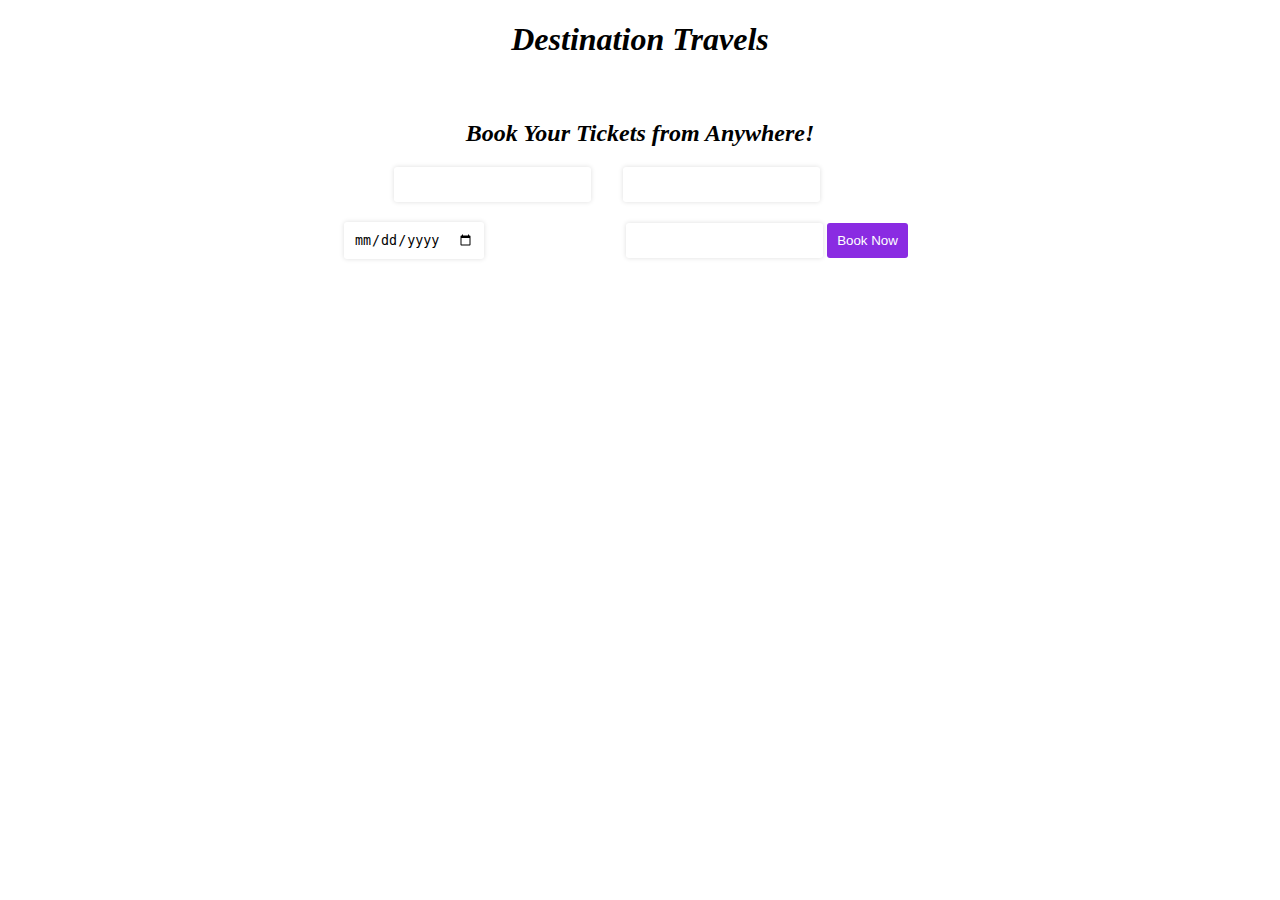
==== index.html @ 529f1e41 "Add files via upload" ====
<!DOCTYPE html>
<html>
<head>
	<title>Destination Vacations Co</title>
	<link rel="stylesheet" type="text/css" href="style.css">
</head>
<body background="Bus.jpg">
	<h1> Destination Travels </h1>
	<div class="container">
		<h2>Book Your Tickets from Anywhere!</h2>
		<div class="form">
			<label for="from">From:</label>
			<input type="text" id="from" name="from" required>
			<label for="to">To:</label>
			<input type="text" id="to" name="to" required>
			<label for="date">Date:</label>
			<input type="date" id="date" name="date" required>
			<label for="seats">Number of Seats:</label>
			<input type="number" id="seats" name="seats" min="1" required>
			<button onclick="bookTickets()">Book Now</button>
		</div>
	</div>
	<script src="script.js"></script>
</body>
</html>
---- style.css ----
body {
	font-family: "Poppins", sans-serif;
    font-size: 100%;
    font-weight: 400;
    font-size-adjust: none;
}

.container {
	margin: auto;
    box-sizing: border-box;
	width: 50%;
	padding: 20px;
	background-color: transparent;

}

h1, h2 {
	text-align: center;
	color: black;
	font-style: oblique ;
	font-family: cursive;
}

form {
	display: flex;
	flex-direction: column;
	align-items: center;
}

label {
	display: inline-block;
	margin-bottom: 10px;
	font-weight: bold;
	color: white;
}

input[type="text"], input[type="date"], input[type="number"] {
	padding: 10px;
	border: none;
	border-radius: 3px;
	box-shadow: 0px 0px 5px #ddd;
}

button {
	padding: 10px;
	margin-top: 20px;
	background-color:blueviolet;
	color: #fff;
	border: none;
	border-radius: 3px;
	cursor: pointer;
}

button:hover {
	background-color: black;
}
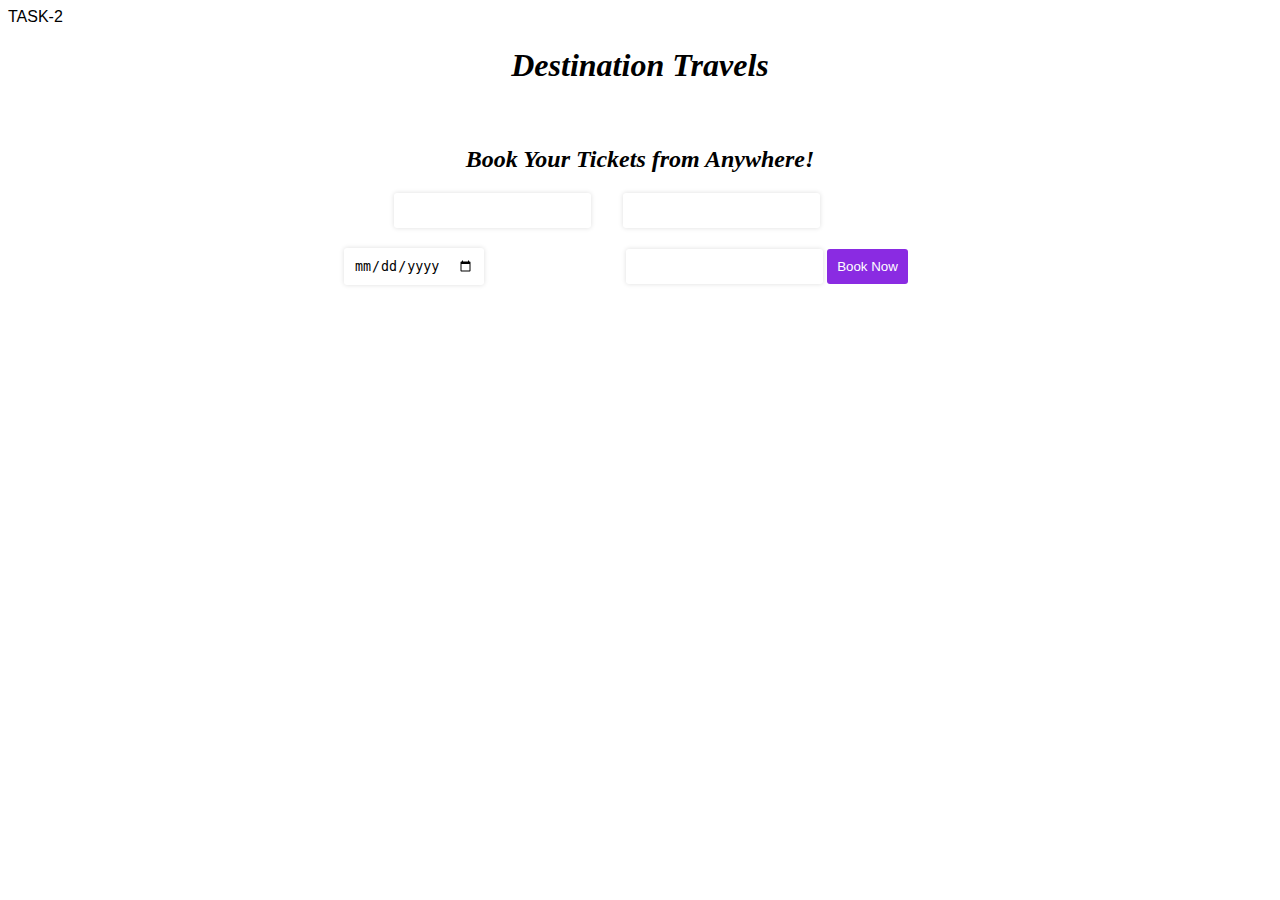
==== commit 59b87de7: "Update  Task-1 index.html" ====
--- a/index.html
+++ b/index.html
@@ -1,3 +1,4 @@
+ TASK-2
 <!DOCTYPE html>
 <html>
 <head>
@@ -22,4 +23,4 @@
 	</div>
 	<script src="script.js"></script>
 </body>
-</html>+</html>
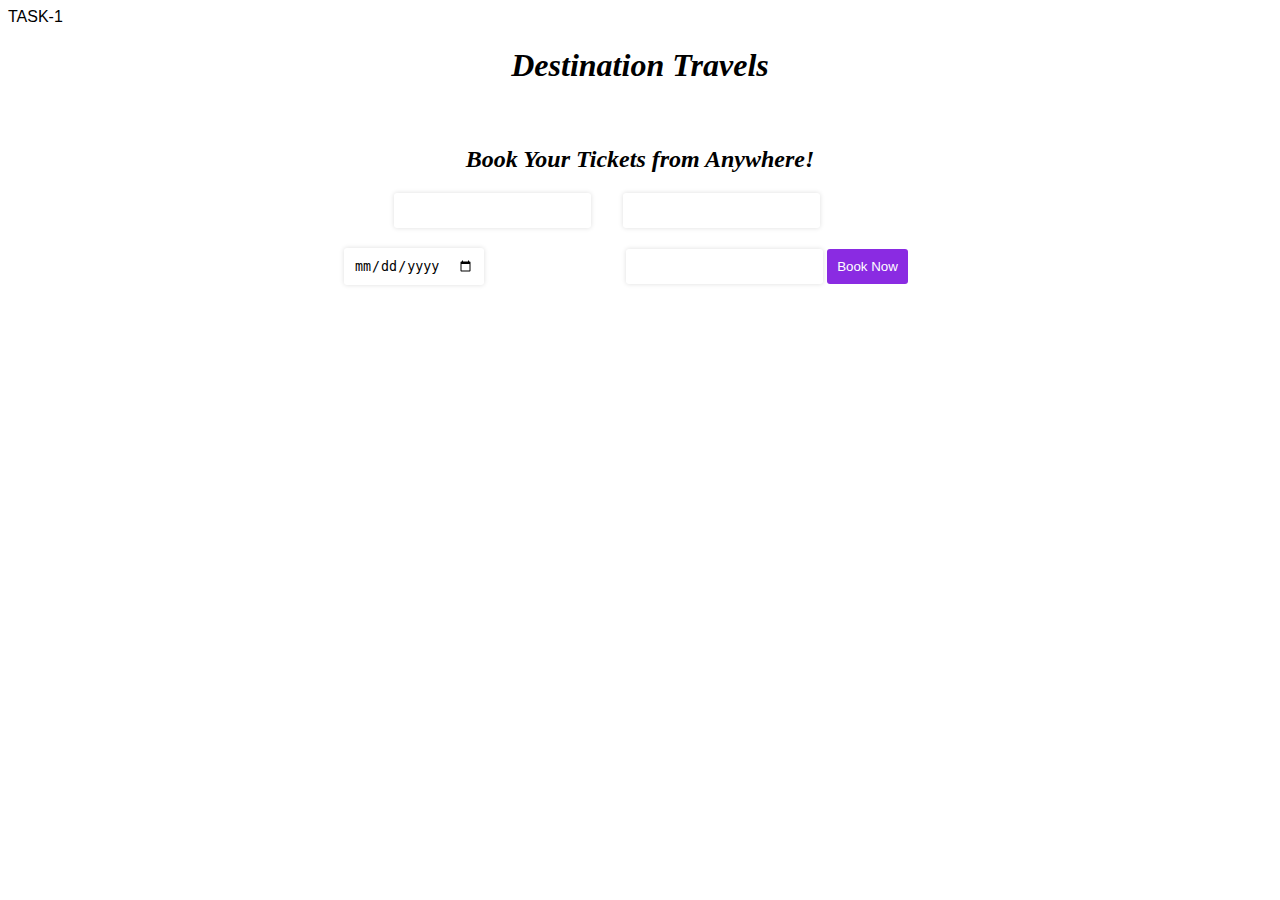
==== commit 407e01eb: "Update Task-1index.html" ====
--- a/index.html
+++ b/index.html
@@ -1,4 +1,4 @@
- TASK-2
+ TASK-1
 <!DOCTYPE html>
 <html>
 <head>
